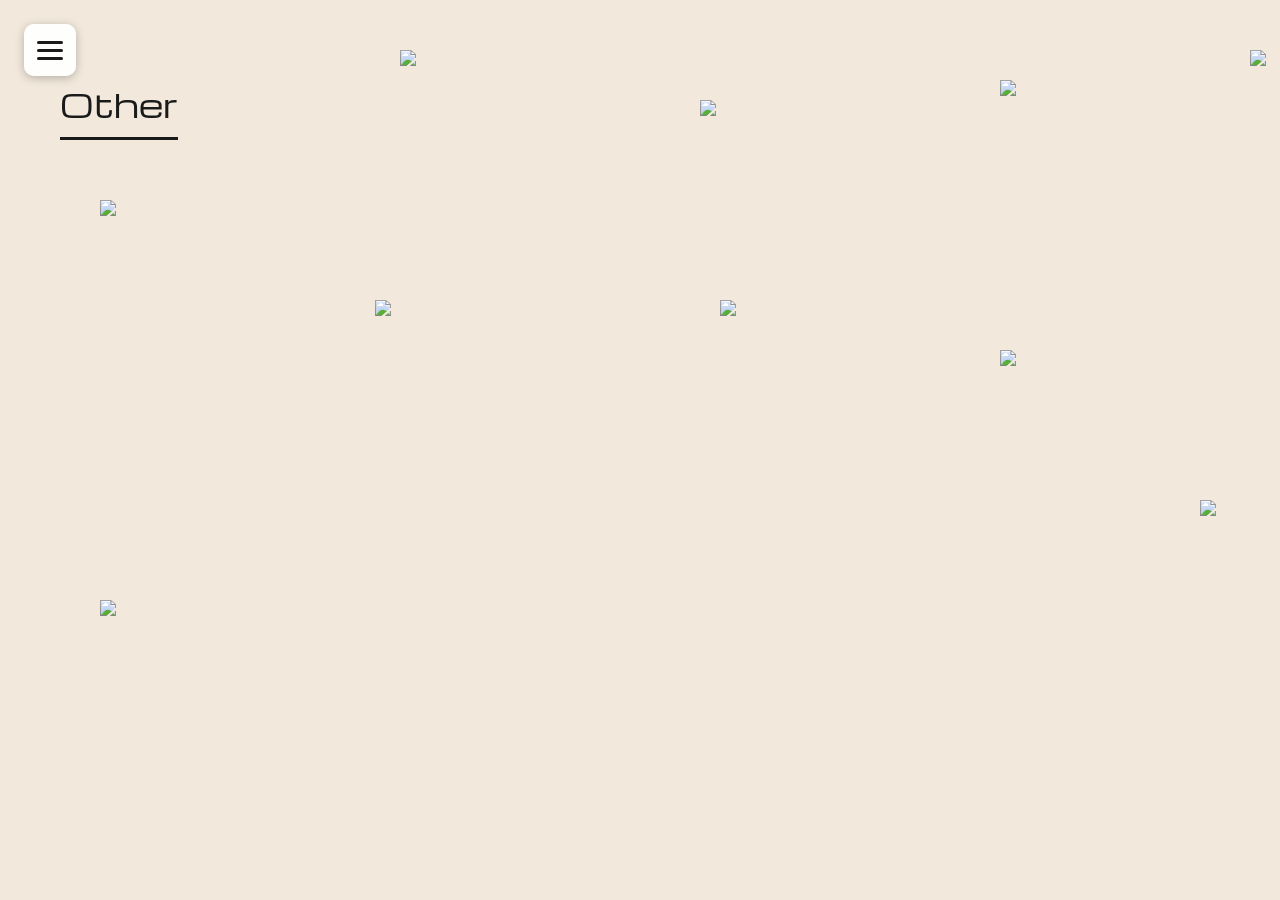
==== other.html @ 0cfdf4d1 "Add files via upload" ====
<!DOCTYPE html>
<html lang="en">
<head>
<meta charset="UTF-8">
<meta name="viewport" content="width=device-width, initial-scale=1.0">
<title>Other — SleepyBugTime</title>
<link rel="stylesheet" href="css/style.css">
</head>
<body>

<button class="menu-toggle" aria-label="Open menu">
  <span></span><span></span><span></span>
</button>

<nav class="nav-panel">
  <ul class="nav-links">
    <li><a href="index.html">Home</a></li>
    <li><a href="photos-intro.html">Photos</a></li>
    <li><a href="writing.html">Writing</a></li>
    <li><a href="videos.html">Videos</a></li>
    <li><a href="other.html" class="current">Other</a></li>
  </ul>
  <div class="nav-socials">
    <a href="https://www.instagram.com/kirghizlite?igsh=YmgweWMyZmtuc3Rs&utm_source=qr" aria-label="Instagram" target="_blank" rel="noopener">
      <svg viewBox="0 0 24 24" fill="none" stroke="#000" stroke-width="2">
        <rect x="2" y="2" width="20" height="20" rx="5"/>
        <circle cx="12" cy="12" r="4.5"/>
        <circle cx="17.3" cy="6.7" r="1.1" fill="#000" stroke="none"/>
      </svg>
    </a>
    <a href="https://www.youtube.com/@slackerrocknotdead" aria-label="YouTube" target="_blank" rel="noopener">
      <svg viewBox="0 0 24 24">
        <rect x="1" y="4" width="22" height="16" rx="4" fill="#ff0000"/>
        <path d="M10 8.5v7l6-3.5z" fill="#fff"/>
      </svg>
    </a>
    <a href="https://letterboxd.com/jmcmahon/" aria-label="Letterboxd" target="_blank" rel="noopener">
      <img src="images/letterboxd-icon.svg" alt="Letterboxd" width="34" height="34">
    </a>
  </div>
</nav>

<div class="other-page">

  <div class="other-header">
    <h1>Other</h1>
  </div>

  <!-- ===========================================================
       OTHER CONTENT
       This page is a catch-all — add whatever you like: images,
       text blocks, embeds. Copy the example block below to add
       another item.
       =========================================================== -->
  <div class="other-entries">

    <div class="free-image" style="top: 200px; left: 100px; width: 200px;">
    <img src="images/sticker.png">
    </div>

    <div class="free-image" style="top: 50px; left: 400px; width: 300px;">
    <img src="images/sticker 11.png">
    </div>

 <div class="free-image" style="top: 300px; left: 375px; width: 300px;">
    <img src="images/sticker 2.png">
    </div>

 <div class="free-image" style="top: 50px; left: 1250px; width: 200px;">
    <img src="images/sticker 10.png">
    </div>

 <div class="free-image" style="top: 350px; left: 1000px; width: 300px;">
    <img src="images/sticker 9.png">
    </div>

 <div class="free-image" style="top: 80px; left: 1000px; width: 175px;">
    <img src="images/sticker 7.png">
    </div>

 <div class="free-image" style="top: 100px; left: 700px; width: 200px;">
    <img src="images/sticker 6.png">
    </div>

 <div class="free-image" style="top: 300px; left: 720px; width: 300px;">
    <img src="images/sticker 5.png">
    </div>

 <div class="free-image" style="top: 500px; left: 1200px; width: 300px;">
    <img src="images/sticker 4.png">
    </div>

 <div class="free-image" style="top: 600px; left: 100px; width: 175px;">
    <img src="images/sticker 3.png">
    </div>

  </div>
</div>

<script src="js/script.js"></script>
</body>
</html>
---- css/style.css ----
/* =========================================================
   Shared stylesheet
   Fonts, colors and the dropdown menu are shared by every
   page. Page-specific styles live at the bottom, grouped by
   page name so they're easy to find.
   ========================================================= */

@import url('https://fonts.googleapis.com/css2?family=Poppins:wght@400;500;600;700&display=swap');

@import url('https://fonts.googleapis.com/css2?family=Hibur+Mono&family=Michroma&display=swap');

:root {
  --menu-bg: #ffffff;
  --menu-text: #1a1a1a;
  --accent-green: #d7fa7a;
  --accent-orange: #f0902e;
  --accent-yellow: #f9d54c;
  --ink: #1a1a1a;
  --font: 'Michroma', 'Segoe UI', sans-serif;
}

* { box-sizing: border-box; }

html, body {
  margin: 0;
  padding: 0;
  font-family: var(--font);
  color: var(--ink);
}

a { color: inherit; text-decoration: none; }

/* ---------------------------------------------------------
   Hamburger menu icon (top-left, every page)
   --------------------------------------------------------- */
.menu-toggle {
  position: fixed;
  top: 24px;
  left: 24px;
  z-index: 200;
  width: 52px;
  height: 52px;
  border: none;
  border-radius: 10px;
  background: rgba(255, 255, 255, 0.92);
  box-shadow: 0 2px 10px rgba(0, 0, 0, 0.25);
  cursor: pointer;
  display: flex;
  flex-direction: column;
  align-items: center;
  justify-content: center;
  gap: 5px;
  padding: 0;
}

.menu-toggle span {
  display: block;
  width: 26px;
  height: 3px;
  background: var(--ink);
  border-radius: 2px;
  transition: transform 0.25s ease, opacity 0.25s ease;
}

.menu-toggle.is-open span:nth-child(1) {
  transform: translateY(8px) rotate(45deg);
}
.menu-toggle.is-open span:nth-child(2) {
  opacity: 0;
}
.menu-toggle.is-open span:nth-child(3) {
  transform: translateY(-8px) rotate(-45deg);
}

/* ---------------------------------------------------------
   Dropdown nav panel — the white box from the mockup
   --------------------------------------------------------- */
.nav-panel {
  position: fixed;
  top: 24px;
  left: 24px;
  z-index: 190;
  width: 184px;
  background: var(--menu-bg);
  border-radius: 10px;
  box-shadow: 0 10px 30px rgba(0, 0, 0, 0.25);
  padding: 76px 20px 20px;
  transform: translateY(-12px) scale(0.98);
  opacity: 0;
  pointer-events: none;
  transition: transform 0.22s ease, opacity 0.22s ease;
}

.nav-panel.is-open {
  transform: translateY(0) scale(1);
  opacity: 1;
  pointer-events: auto;
}

.nav-links {
  list-style: none;
  margin: 0;
  padding: 0;
  display: flex;
  flex-direction: column;
  gap: 16px;
}

.nav-links a {
  font-size: 1.1rem;
  font-weight: 500;
  color: var(--menu-text);
}

.nav-links a:hover { text-decoration: underline; }

.nav-links a.current { font-weight: 700; }

.nav-socials {
  display: flex;
  align-items: center;
  gap: 10px;
  margin-top: 24px;
}

.nav-socials a {
  width: 34px;
  height: 34px;
  border-radius: 50%;
  display: flex;
  align-items: center;
  justify-content: center;
}

.nav-socials svg { width: 100%; height: 100%; }

/* ===========================================================
   HOME PAGE
   =========================================================== */
.home-hero {
  position: relative;
  width: 100%;
  height: 100vh;
  overflow: hidden;
  background: #000;
  display: flex;
  align-items: center;
  justify-content: center;
}

/* Plug your background video into the <video> tag in index.html.
   This just makes it fill the screen and sit behind everything. */
.home-hero video,
.home-hero .fallback-bg {
  position: absolute;
  inset: 0;
  width: 100%;
  height: 100%;
  object-fit: cover;
  z-index: 0;
}

.welcome-card {
  position: relative;
  z-index: 10;
  background: var(--accent-green);
  max-width: 320px;
  width: calc(100% - 48px);
  aspect-ratio: 1 / 1;
  padding: 40px 44px;
  border-radius: 4px;
  text-align: center;
  display: flex;
  flex-direction: column;
  justify-content: center;
  overflow: auto;
}

.welcome-card h1 {
  font-size: 1.4rem;
  font-weight: 600;
  margin: 0 0 6px;
}

.welcome-card .byline {
  font-size: 0.95rem;
  margin: 0 0 22px;
}

.welcome-card p {
  font-size: 0.85rem;
  line-height: 1.5;
  margin: 0 0 18px;
}

.welcome-card p:last-child { margin-bottom: 0; }

.card-contact {
  display: inline-flex;
  align-items: center;
  gap: 8px;
  margin-top: 4px;
  font-size: 0.95rem;
  font-weight: 600;
  Align-self: center;
}

.card-contact svg {
  width: 20px;
  height: 20px;
  flex-shrink: 0;
}

.card-contact:hover { text-decoration: underline; }

/* ===========================================================
   PHOTOS GATEWAY PAGE
   =========================================================== */
.gateway {
  position: relative;
  width: 100%;
  height: 100vh;
  overflow: hidden;
  background: #000;
}

.gateway .gateway-bg {
  position: absolute;
  inset: 0;
  width: 100%;
  height: 100%;
  object-fit: cover;
  z-index: 0;
}

.gateway-link {
  position: absolute;
  top: 18%;
  left: 8%;
  z-index: 5;
  font-size: 2rem;
  font-weight: 600;
  color: #4fb6f2;
  letter-spacing: 0.5px;
}

.gateway-link:hover { text-decoration: underline; }

/* ===========================================================
   PHOTOS PAGE
   =========================================================== */
.photos-page {
  background: var(--accent-orange);
  min-height: 100vh;
  padding: 90px 60px 80px;
}

.page-heading {
  display: flex;
  align-items: flex-start;
  justify-content: space-between;
  flex-wrap: wrap;
  gap: 24px;
  margin-bottom: 48px;
}

.page-heading h1 {
  font-size: 2.4rem;
  font-weight: 500;
  margin: 0 0 8px;
  border-bottom: 3px solid var(--ink);
  padding-bottom: 10px;
  display: inline-block;
}

.heading-deco {
  max-height: 150px;
  border-radius: 2px;
}

.photo-grid {
  display: grid;
  grid-template-columns: repeat(3, 1fr);
  gap: 40px 60px;
  max-width: 1200px;
  Margin: 0 auto; 
}

.photo-grid figure {
  margin: 0;
}

.photo-grid img {
  width: 100%;
  height: auto;
  object-fit: contain;
  display: block;
  border-radius: 2px;
}

.photo-placeholder {
  width: 100%;
  height: 320px;
  border: 2px dashed rgba(0, 0, 0, 0.4);
  border-radius: 2px;
  display: flex;
  align-items: center;
  justify-content: center;
  text-align: center;
  color: rgba(0, 0, 0, 0.55);
  font-size: 0.95rem;
  padding: 16px;
  background: rgba(255, 255, 255, 0.15);
}

/* ===========================================================
   WRITING PAGE
   =========================================================== */
.writing-page {
  background: #ffffff;
  min-height: 100vh;
  padding: 60px;
  Font-family: 'Georgia';
}

.writing-header {
  display: grid;
  grid-template-columns: 1fr auto 1fr;
  align-items: center;
  gap: 40px;
  max-width: 1200px;
  margin: 0 auto 60px;
}

.writing-header img {
  width: 100%;
  max-width: 280px;
  height: auto;
  object-fit: cover;
}

.writing-header .side-left { justify-self: start; }
.writing-header .side-right { justify-self: end; }

.writing-header h1 {
  font-size: 2rem;
  font-weight: 500;
  border-bottom: 3px solid var(--ink);
  padding-bottom: 10px;
  white-space: nowrap;
}

.writing-entries {
  max-width: 760px;
  margin: 0 auto;
  display: flex;
  flex-direction: column;
  gap: 44px;
}

.writing-entry h2 {
  font-size: 1.3rem;
  font-weight: 600;
  margin: 0 0 10px;
}

.writing-entry p {
  line-height: 1.6;
  margin: 0 0 10px;
}

.writing-entry a.read-more {
  font-weight: 600;
  text-decoration: underline;
}

/* ===========================================================
   VIDEOS PAGE
   =========================================================== */
.videos-page {
  background: var(--accent-yellow);
  min-height: 100vh;
  padding: 90px 60px 100px;
  position: relative;
}

.videos-page h1 {
  font-size: 2.4rem;
  font-weight: 500;
  border-bottom: 3px solid var(--ink);
  padding-bottom: 10px;
  display: inline-block;
  margin: 0 0 50px;
}

.video-list {
  display: flex;
  flex-direction: column;
  gap: 60px;
  max-width: 850px;
  margin: 0 auto;
}

.video-entry h2 {
  font-size: 1.15rem;
  font-weight: 500;
  margin: 0 0 14px;
}

.video-frame {
  position: relative;
  width: 100%;
  padding-top: 56.25%; /* 16:9 */
  background: #a9a9a9;
  border-radius: 2px;
  overflow: hidden;
}

.video-frame iframe {
  position: absolute;
  inset: 0;
  width: 100%;
  height: 100%;
  border: 0;
}

.video-frame .video-frame-label {
  position: absolute;
  inset: 0;
  display: flex;
  align-items: center;
  justify-content: center;
  font-size: 1.6rem;
  color: #1a1a1a;
  text-align: center;
  padding: 20px;
}

.video-entry p {
  margin-top: 14px;
  line-height: 1.55;
  max-width: 650px;
}

.videos-deco {
  position: absolute;
  z-index: 0;
  border: 6px solid #111;
  box-shadow: 0 6px 18px rgba(0, 0, 0, 0.2);
}

.videos-deco img { display: block; width: 100%; height: auto; }

/* ===========================================================
   OTHER PAGE
   =========================================================== */
.other-page {
  background: #f2e9dc;
  min-height: 100vh;
  padding: 60px;
  Position: relative;
}

.other-header {
  display: flex;
  align-items: center;
  gap: 40px;
  max-width: 1200px;
  margin: 0 auto 60px;
}

.other-header img {
  width: 100%;
  max-width: 390px;
  height: auto;
}

.other-header h1 {
  font-size: 2rem;
  font-weight: 500;
  border-bottom: 3px solid var(--ink);
  padding-bottom: 10px;
}

.other-entries {
  max-width: 900px;
  margin: 0 auto;
  display: flex;
  flex-direction: column;
  gap: 40px;
}

.free-image {
  position: absolute;
}

.free-image img {
  display: block;
  width: 100%;
  height: auto;
}

/* ---------------------------------------------------------
   Responsive tweaks
   --------------------------------------------------------- */
@media (max-width: 720px) {
  .photo-grid { grid-template-columns: 1fr; }
  .writing-header { grid-template-columns: 1fr; text-align: center; }
  .writing-header .side-left,
  .writing-header .side-right { justify-self: center; max-width: 200px; }
  .other-header { flex-direction: column; text-align: center; }
  .photos-page, .writing-page, .videos-page, .other-page {
    padding: 90px 24px 60px;
  }
  .page-heading { flex-direction: column; }
}
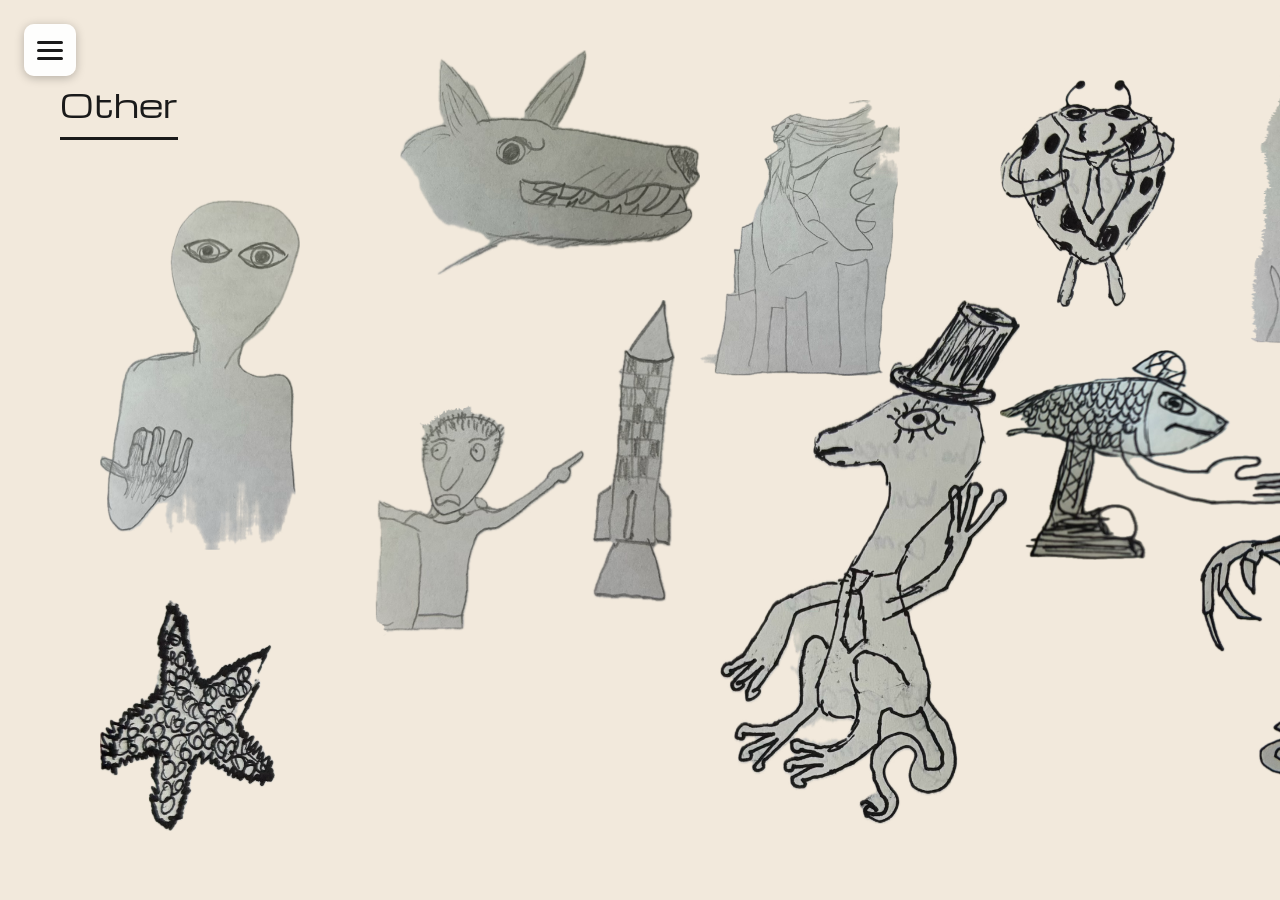
==== commit 23173c37: "case sensitive file image changes" ====
--- a/other.html
+++ b/other.html
@@ -55,43 +55,43 @@
   <div class="other-entries">
 
     <div class="free-image" style="top: 200px; left: 100px; width: 200px;">
-    <img src="images/sticker.png">
+    <img src="images/Sticker.png">
     </div>
 
     <div class="free-image" style="top: 50px; left: 400px; width: 300px;">
-    <img src="images/sticker 11.png">
+    <img src="images/Sticker 11.png">
     </div>
 
  <div class="free-image" style="top: 300px; left: 375px; width: 300px;">
-    <img src="images/sticker 2.png">
+    <img src="images/Sticker 2.png">
     </div>
 
  <div class="free-image" style="top: 50px; left: 1250px; width: 200px;">
-    <img src="images/sticker 10.png">
+    <img src="images/Sticker 10.png">
     </div>
 
  <div class="free-image" style="top: 350px; left: 1000px; width: 300px;">
-    <img src="images/sticker 9.png">
+    <img src="images/Sticker 9.png">
     </div>
 
  <div class="free-image" style="top: 80px; left: 1000px; width: 175px;">
-    <img src="images/sticker 7.png">
+    <img src="images/Sticker 7.png">
     </div>
 
  <div class="free-image" style="top: 100px; left: 700px; width: 200px;">
-    <img src="images/sticker 6.png">
+    <img src="images/Sticker 6.png">
     </div>
 
  <div class="free-image" style="top: 300px; left: 720px; width: 300px;">
-    <img src="images/sticker 5.png">
+    <img src="images/Sticker 5.png">
     </div>
 
  <div class="free-image" style="top: 500px; left: 1200px; width: 300px;">
-    <img src="images/sticker 4.png">
+    <img src="images/Sticker 4.png">
     </div>
 
  <div class="free-image" style="top: 600px; left: 100px; width: 175px;">
-    <img src="images/sticker 3.png">
+    <img src="images/Sticker 3.png">
     </div>
 
   </div>
